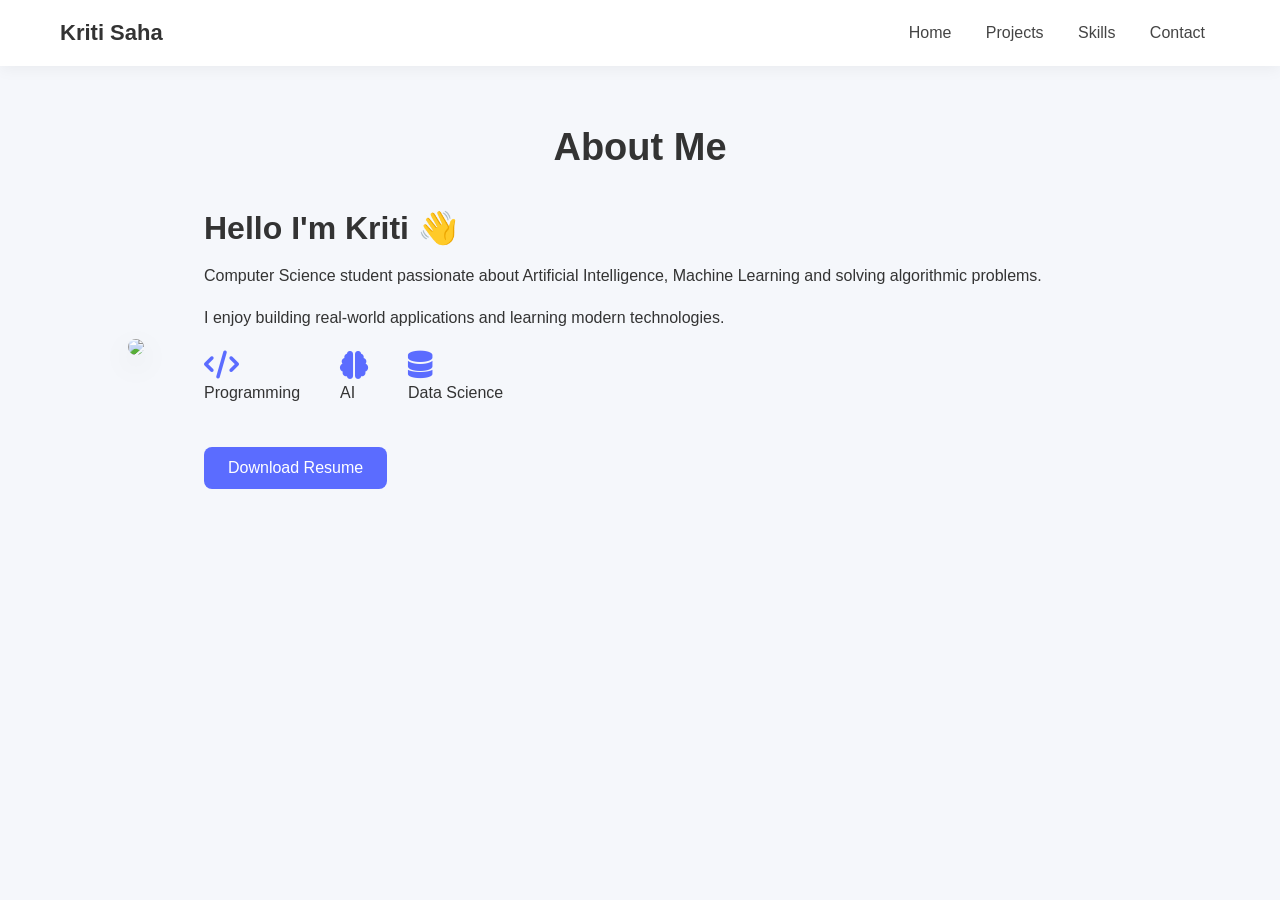
==== about.html @ 927c7ab4 "complete professional portfolio" ====
<!DOCTYPE html>
<html>

<head>

<title>About Me</title>

<link rel="stylesheet" href="style.css">

<link rel="stylesheet"
href="https://cdnjs.cloudflare.com/ajax/libs/font-awesome/6.5.0/css/all.min.css">

</head>

<body>

<header class="navbar">

<div class="logo">Kriti Saha</div>

<nav>

<a href="index.html">Home</a>
<a href="projects.html">Projects</a>
<a href="skills.html">Skills</a>
<a href="contact.html">Contact</a>

</nav>

</header>

<h1 class="page-title">About Me</h1>

<div class="container about-section">

<div class="about-left">

<img src="assets/images/profile.jpg">

</div>

<div class="about-right">

<h2>Hello I'm Kriti 👋</h2>

<p>
Computer Science student passionate about Artificial Intelligence,
Machine Learning and solving algorithmic problems.
</p>

<p>
I enjoy building real-world applications and learning modern
technologies.
</p>

<div class="about-info">

<div>
<i class="fa-solid fa-code"></i>
<p>Programming</p>
</div>

<div>
<i class="fa-solid fa-brain"></i>
<p>AI</p>
</div>

<div>
<i class="fa-solid fa-database"></i>
<p>Data Science</p>
</div>

</div>

<a href="assets/resume.pdf" class="resume-btn">

Download Resume

</a>

</div>

</div>

</body>

</html>
---- style.css ----
*{
margin:0;
padding:0;
box-sizing:border-box;
font-family:'Poppins',sans-serif;
}

body{
background:#f5f7fb;
color:#333;
}

/* NAVBAR */

.navbar{
display:flex;
justify-content:space-between;
align-items:center;
padding:20px 60px;
background:white;
box-shadow:0 3px 15px rgba(0,0,0,0.05);
}

.logo{
font-size:22px;
font-weight:600;
}

.navbar nav a{
margin:0 15px;
text-decoration:none;
color:#444;
font-weight:500;
}

.navbar nav a:hover{
color:#5b6cff;
}

/* TITLES */

.page-title{
text-align:center;
margin-top:60px;
font-size:38px;
}

/* CONTAINER */

.container{
width:80%;
margin:auto;
margin-top:40px;
}

/* ABOUT */

.about-section{
display:flex;
align-items:center;
gap:60px;
}

.about-left img{
width:320px;
border-radius:20px;
box-shadow:0 10px 30px rgba(0,0,0,0.1);
}

.about-right h2{
font-size:32px;
margin-bottom:15px;
}

.about-right p{
line-height:1.7;
margin-bottom:15px;
}

.about-info{
display:flex;
gap:40px;
margin-top:20px;
}

.about-info i{
font-size:28px;
color:#5b6cff;
}

.resume-btn{
display:inline-block;
margin-top:25px;
padding:12px 24px;
background:#5b6cff;
color:white;
text-decoration:none;
border-radius:8px;
}

.resume-btn:hover{
background:#404ee6;
}

/* PROJECT CARDS */

.projects{
display:grid;
grid-template-columns:repeat(3,1fr);
gap:25px;
margin-top:40px;
}

.card{
background:white;
padding:25px;
border-radius:12px;
box-shadow:0 5px 20px rgba(0,0,0,0.08);
}

.card h3{
margin-bottom:10px;
}

.card a{
text-decoration:none;
color:#5b6cff;
}

/* SKILLS */

.skills-grid{
display:grid;
grid-template-columns:repeat(4,1fr);
gap:30px;
text-align:center;
margin-top:40px;
}

.skills-grid i{
font-size:40px;
color:#5b6cff;
}

/* CONTACT */

.contact-box{
text-align:center;
margin-top:40px;
}

.contact-box a{
margin:0 15px;
font-size:22px;
color:#5b6cff;
text-decoration:none;
}
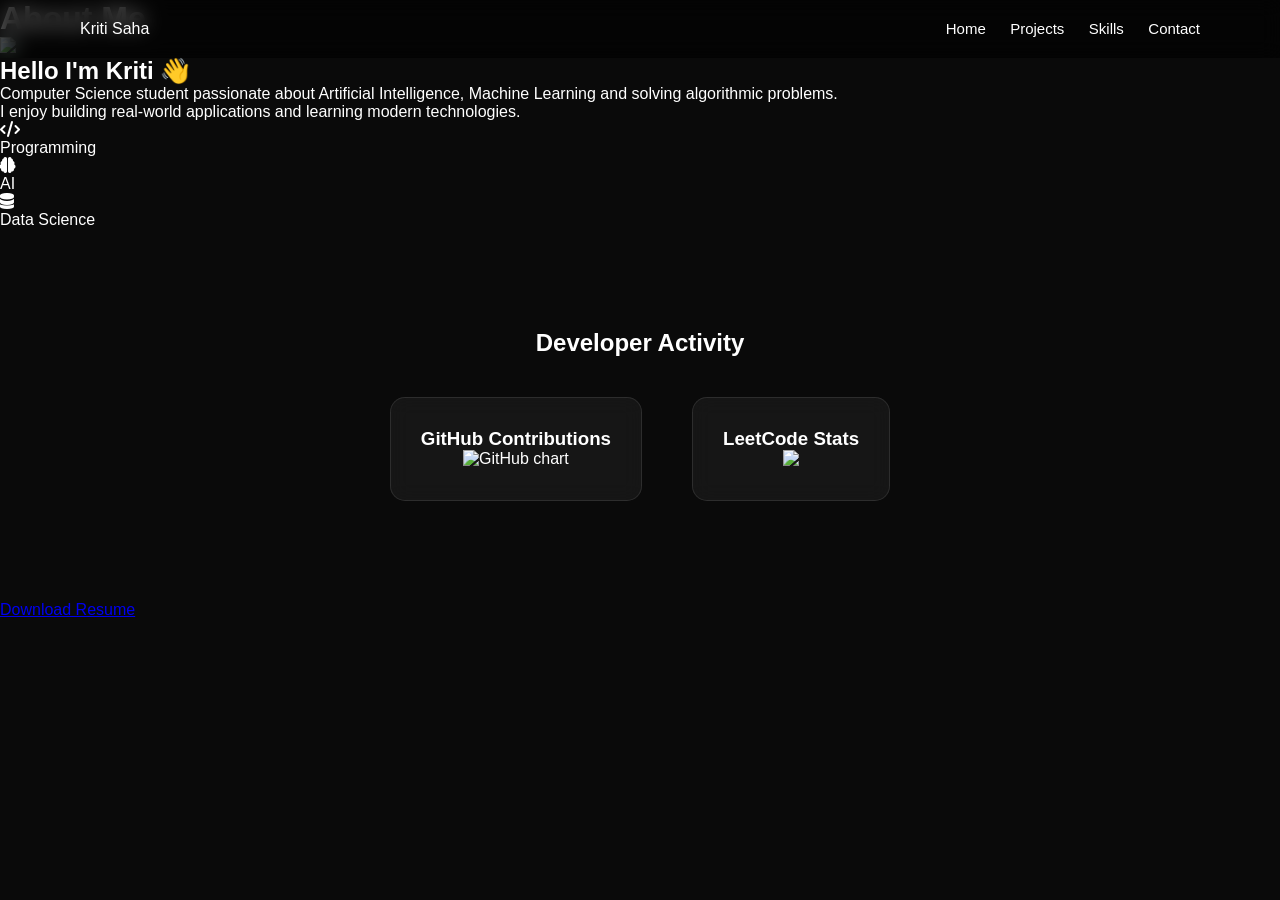
==== commit f1237fc0: "Improved homepage layout and moved developer stats to about page" ====
--- a/about.html
+++ b/about.html
@@ -69,7 +69,30 @@
 <i class="fa-solid fa-database"></i>
 <p>Data Science</p>
 </div>
+<section class="developer-stats">
 
+<h2>Developer Activity</h2>
+
+<div class="stats-container">
+
+<div class="stat-card">
+<h3>GitHub Contributions</h3>
+
+<img src="https://ghchart.rshah.org/Kritisaha19" alt="GitHub chart">
+
+</div>
+
+<div class="stat-card">
+
+<h3>LeetCode Stats</h3>
+
+<img src="https://leetcard.jacoblin.cool/Kritisaha19?theme=dark&font=Poppins">
+
+</div>
+
+</div>
+
+</section>
 </div>
 
 <a href="assets/resume.pdf" class="resume-btn">
--- a/style.css
+++ b/style.css
@@ -3,155 +3,283 @@
 padding:0;
 box-sizing:border-box;
 font-family:'Poppins',sans-serif;
+scroll-behavior:smooth;
 }
 
 body{
-background:#f5f7fb;
-color:#333;
+background:#0a0a0a;
+color:white;
 }
 
 /* NAVBAR */
 
 .navbar{
+position:fixed;
+top:0;
+width:100%;
 display:flex;
 justify-content:space-between;
+padding:20px 80px;
+background:rgba(0,0,0,0.6);
+backdrop-filter:blur(10px);
+z-index:1000;
+}
+
+.navbar a{
+color:white;
+text-decoration:none;
+margin-left:20px;
+font-size:15px;
+transition:0.3s;
+}
+
+.navbar a:hover{
+color:#6c8cff;
+}
+
+/* SECTIONS */
+
+.section{
+min-height:100vh;
+display:flex;
+flex-direction:column;
 align-items:center;
-padding:20px 60px;
+justify-content:center;
+text-align:center;
+padding:80px 20px;
+}
+
+/* HERO */
+.hero{
+height:100vh;
+display:flex;
+justify-content:center;
+align-items:center;
+text-align:center;
+padding:0 20px;
+}
+
+.hero-content{
+max-width:800px;
+}
+
+.title{
+font-size:60px;
+font-weight:700;
+margin-bottom:20px;
+}
+
+.highlight{
+color:#00ffff;
+}
+
+.subtitle{
+font-size:28px;
+margin-bottom:25px;
+color:#cccccc;
+}
+
+.intro{
+font-size:18px;
+line-height:1.7;
+color:#aaaaaa;
+margin-bottom:35px;
+}
+
+.buttons{
+display:flex;
+justify-content:center;
+gap:20px;
+}
+
+.btn{
+padding:12px 28px;
+border-radius:30px;
+text-decoration:none;
+font-weight:600;
+transition:0.3s;
+}
+
+.primary{
+background:#00ffff;
+color:black;
+}
+
+.primary:hover{
+box-shadow:0 0 20px #00ffff;
+}
+
+.secondary{
+border:1px solid #00ffff;
+color:#00ffff;
+}
+
+.secondary:hover{
+background:#00ffff;
+color:black;
+}
+/* BUTTONS */
+
+.btn{
+padding:14px 30px;
+border-radius:30px;
+text-decoration:none;
+margin:10px;
+transition:0.3s;
+font-weight:500;
+}
+
+.primary{
+background:#4f7cff;
+color:white;
+}
+
+.primary:hover{
+transform:translateY(-4px);
+box-shadow:0 10px 30px rgba(79,124,255,0.6);
+}
+
+.secondary{
+border:2px solid white;
+color:white;
+}
+
+.secondary:hover{
 background:white;
-box-shadow:0 3px 15px rgba(0,0,0,0.05);
-}
-
-.logo{
-font-size:22px;
-font-weight:600;
-}
-
-.navbar nav a{
-margin:0 15px;
-text-decoration:none;
-color:#444;
-font-weight:500;
-}
-
-.navbar nav a:hover{
-color:#5b6cff;
-}
-
-/* TITLES */
-
-.page-title{
-text-align:center;
-margin-top:60px;
-font-size:38px;
-}
-
-/* CONTAINER */
-
-.container{
-width:80%;
-margin:auto;
+color:black;
+}
+
+/* SKILLS */
+
+.skills-grid{
+display:flex;
+flex-wrap:wrap;
+justify-content:center;
+gap:15px;
+margin-top:30px;
+}
+
+.skills-grid span{
+padding:10px 20px;
+border-radius:20px;
+background:#111827;
+transition:0.3s;
+}
+
+.skills-grid span:hover{
+background:#4f7cff;
+transform:translateY(-3px);
+}
+
+/* PROJECTS */
+
+.project-card{
+max-width:500px;
+margin:20px;
+padding:25px;
+background:#111827;
+border-radius:12px;
+transition:0.3s;
+}
+
+.project-card:hover{
+transform:translateY(-6px);
+box-shadow:0 10px 25px rgba(0,0,0,0.6);
+}
+
+/* ANIMATION */
+
+.animate-text{
+opacity:0;
+transform:translateY(40px);
+animation:fadeUp 1s forwards;
+}
+
+.delay{
+animation-delay:0.4s;
+}
+
+.delay2{
+animation-delay:0.8s;
+}
+
+@keyframes fadeUp{
+
+to{
+opacity:1;
+transform:translateY(0);
+}
+
+}
+
+/* GLASSMORPHISM */
+
+.stat-card{
+backdrop-filter: blur(12px);
+background: rgba(255,255,255,0.05);
+border: 1px solid rgba(255,255,255,0.1);
+border-radius:15px;
+padding:30px;
+transition:0.4s;
+}
+
+.stat-card:hover{
+transform:translateY(-10px);
+box-shadow:0 0 30px rgba(0,255,255,0.4);
+}
+
+/* STATS SECTION */
+
+.stats{
+text-align:center;
+padding:120px 10%;
+}
+
+.stats h2{
+font-size:36px;
+margin-bottom:60px;
+}
+
+.stats-container{
+display:flex;
+gap:50px;
+justify-content:center;
+flex-wrap:wrap;
+}
+
+/* CURSOR GLOW */
+
+.cursor-glow{
+position:fixed;
+width:300px;
+height:300px;
+background:radial-gradient(circle,rgba(0,255,255,0.3),transparent 60%);
+pointer-events:none;
+transform:translate(-50%,-50%);
+z-index:-1;
+}
+.developer-stats{
+padding:100px 10%;
+text-align:center;
+}
+
+.stats-container{
+display:flex;
+justify-content:center;
+gap:50px;
+flex-wrap:wrap;
 margin-top:40px;
 }
 
-/* ABOUT */
-
-.about-section{
-display:flex;
-align-items:center;
-gap:60px;
-}
-
-.about-left img{
-width:320px;
-border-radius:20px;
-box-shadow:0 10px 30px rgba(0,0,0,0.1);
-}
-
-.about-right h2{
-font-size:32px;
-margin-bottom:15px;
-}
-
-.about-right p{
-line-height:1.7;
-margin-bottom:15px;
-}
-
-.about-info{
-display:flex;
-gap:40px;
-margin-top:20px;
-}
-
-.about-info i{
-font-size:28px;
-color:#5b6cff;
-}
-
-.resume-btn{
-display:inline-block;
-margin-top:25px;
-padding:12px 24px;
-background:#5b6cff;
-color:white;
-text-decoration:none;
-border-radius:8px;
-}
-
-.resume-btn:hover{
-background:#404ee6;
-}
-
-/* PROJECT CARDS */
-
-.projects{
-display:grid;
-grid-template-columns:repeat(3,1fr);
-gap:25px;
-margin-top:40px;
-}
-
-.card{
-background:white;
-padding:25px;
-border-radius:12px;
-box-shadow:0 5px 20px rgba(0,0,0,0.08);
-}
-
-.card h3{
-margin-bottom:10px;
-}
-
-.card a{
-text-decoration:none;
-color:#5b6cff;
-}
-
-/* SKILLS */
-
-.skills-grid{
-display:grid;
-grid-template-columns:repeat(4,1fr);
-gap:30px;
-text-align:center;
-margin-top:40px;
-}
-
-.skills-grid i{
-font-size:40px;
-color:#5b6cff;
-}
-
-/* CONTACT */
-
-.contact-box{
-text-align:center;
-margin-top:40px;
-}
-
-.contact-box a{
-margin:0 15px;
-font-size:22px;
-color:#5b6cff;
-text-decoration:none;
+.stat-card{
+background:rgba(255,255,255,0.05);
+backdrop-filter:blur(10px);
+padding:30px;
+border-radius:15px;
+transition:0.4s;
+}
+
+.stat-card:hover{
+transform:translateY(-10px);
+box-shadow:0 0 25px rgba(0,255,255,0.3);
 }
